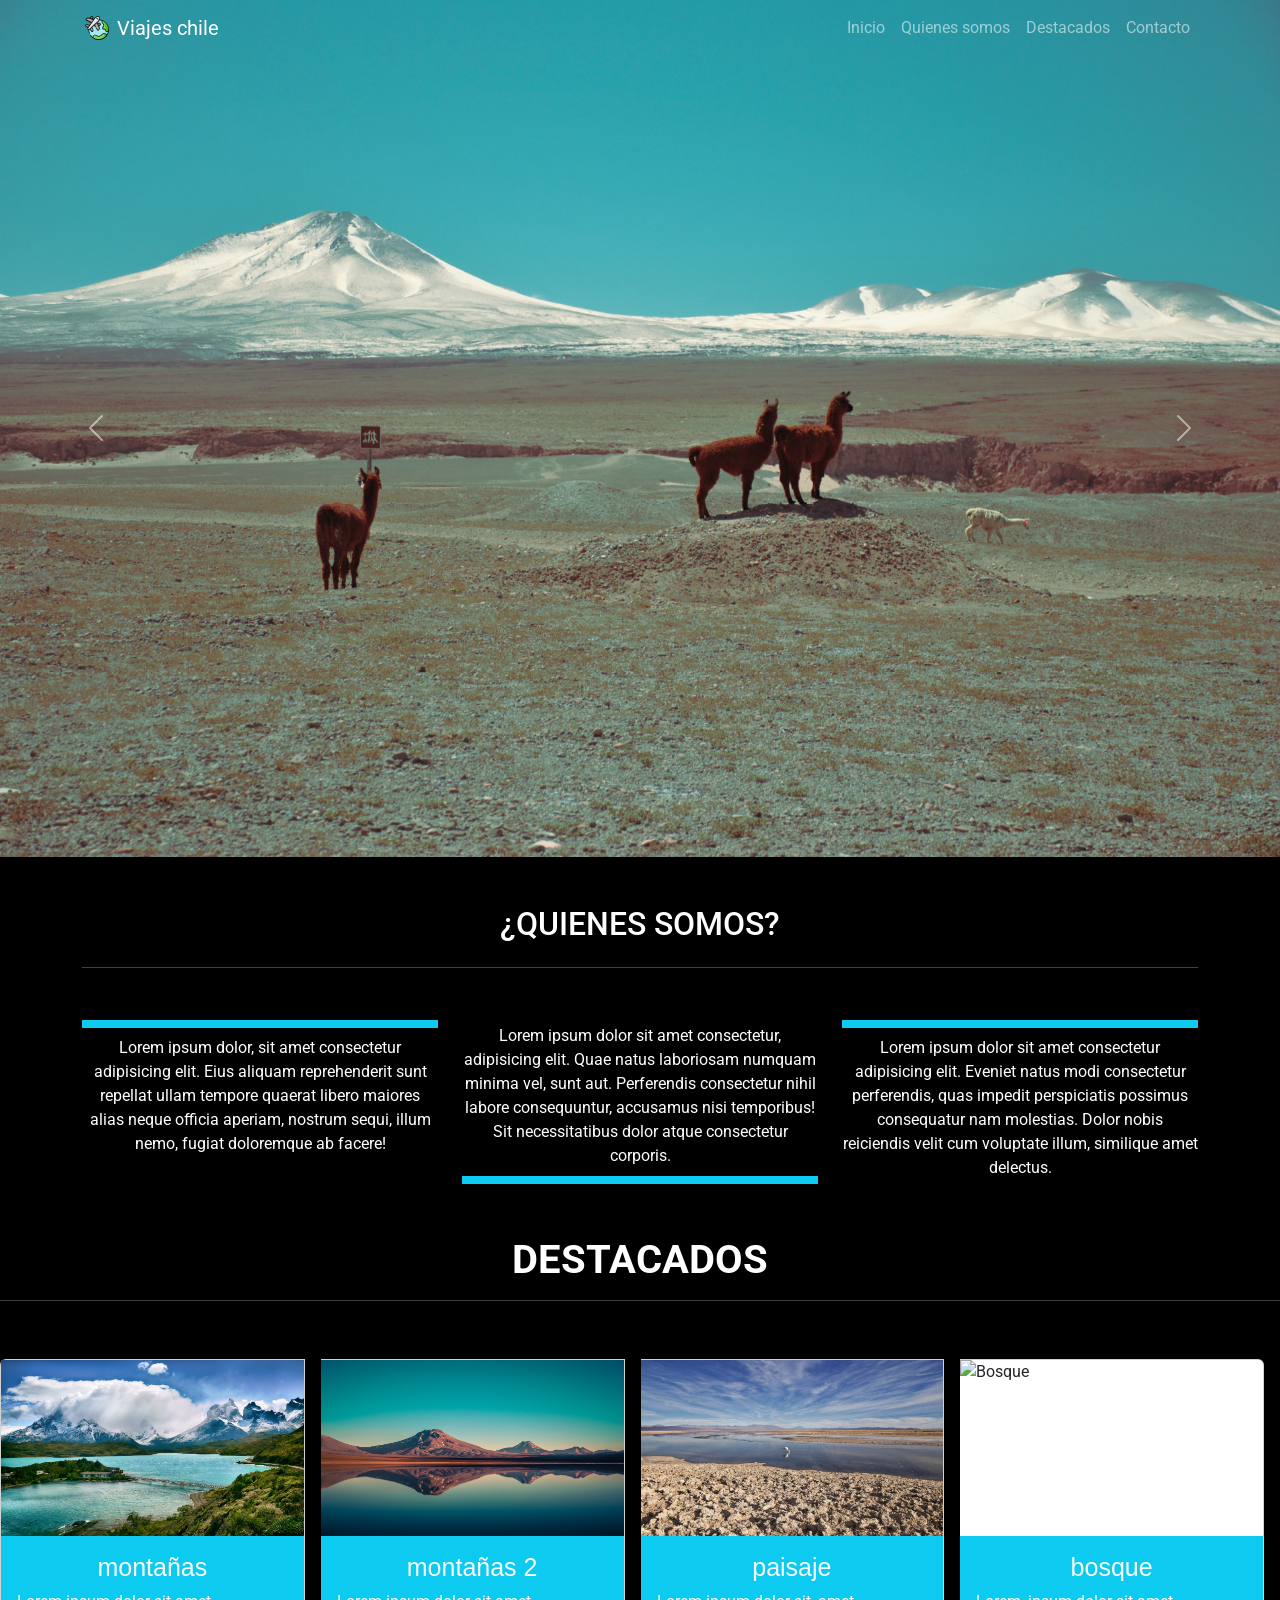
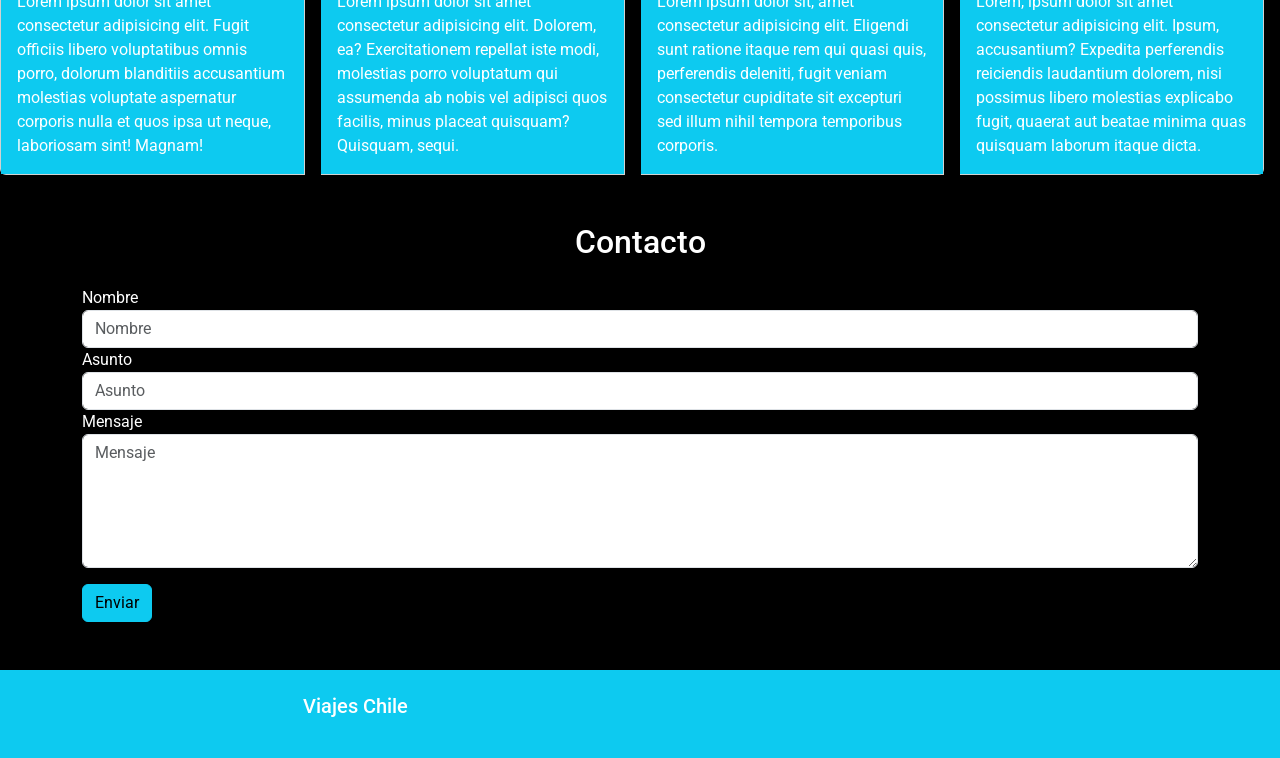
==== index.html @ 18999d62 "Update index.html" ====
<!DOCTYPE html>
<html lang="en">
<head>
    <link rel="shortcut icon" type="image/png" href="assets/favicon/favicon.png"/>
    <meta charset="UTF-8">
    <meta author="Eduardo Ramos">
    <meta description="Viajes Chile">
    <meta keywords="html,bootstrap,js,github">
    <meta name="viewport" content="width=device-width, initial-scale=1.0">
    <link rel="stylesheet" href="/assets/css/style.css">
    <link rel="preconnect" href="https://fonts.googleapis.com">
<link rel="preconnect" href="https://fonts.gstatic.com" crossorigin>
<link href="https://fonts.googleapis.com/css2?family=Roboto:ital,wght@0,100;0,300;0,400;0,500;0,700;0,900;1,100;1,300;1,400;1,500;1,700;1,900&display=swap" rel="stylesheet"><link href="https://cdn.jsdelivr.net/npm/bootstrap@5.3.3/dist/css/bootstrap.min.css" rel="stylesheet" integrity="sha384-QWTKZyjpPEjISv5WaRU9OFeRpok6YctnYmDr5pNlyT2bRjXh0JMhjY6hW+ALEwIH" crossorigin="anonymous">
    <script src="https://cdn.jsdelivr.net/npm/bootstrap@5.3.3/dist/js/bootstrap.bundle.min.js" integrity="sha384-YvpcrYf0tY3lHB60NNkmXc5s9fDVZLESaAA55NDzOxhy9GkcIdslK1eN7N6jIeHz" crossorigin="anonymous"></script>
    <script src="https://kit.fontawesome.com/6db0baafe4.js" crossorigin="anonymous"></script>
    <title>Viajes Chile</title>
</head >
<body id="body">

    <!-- navbar de la pagina -->
    <section>
    <nav class="navbar navbar-expand-lg navbar-dark fixed-top">
        <div class="container">
            <a class="navbar-brand" href="index.html">
              <img src="assets/img/viajes.svg" alt="Logo" width="30" height="24" class="d-inline-block align-text-top"> Viajes chile
            </a>
          </a>
          <button class="navbar-toggler" type="button" data-bs-toggle="collapse" data-bs-target="#navbarNav" aria-controls="navbarNav" aria-expanded="false" aria-label="Toggle navigation">
            <span class="navbar-toggler-icon"></span>
          </button>
          <div class="collapse navbar-collapse" id="navbarNav">
            <ul class="navbar-nav ms-auto">
              <li class="nav-item">
              <a class="nav-link" href="index.html">Inicio</a>
              </li>
              <li class="nav-item">
              <a class="nav-link" href="#quienes-somos">Quienes somos</a>
              </li>
              <li class="nav-item">
              <a class="nav-link" href="#destacados">Destacados</a>
              </li>
              <li class="nav-item">
              <a class="nav-link" href="#contacto">Contacto</a>
              </li>
        </section>

<!-- carrousel en prueba-->
           <header id="header">
   <div id="carouselExampleAutoplaying" class="carousel slide" data-bs-ride="carousel">     
             <div class="carousel-inner">
              <div class="carousel-item active">
              <img
              src="assets/img/carousel1.jpg" class="d-block w-100" alt="llamas"/>
             </div>
             <div class="carousel-item">
              <img src="assets/img/carousel2.jpg" class="d-block w-100" alt="moai"/>
            </div>   
            <div class="carousel-item">
              <img src="assets/img/carousel3.jpg" class="d-block w-100" alt="pinguino"/>
          </div>
         </div>
           <button class="carousel-control-prev"
            type="button" data-bs-target="#carouselExampleAutoplaying" data-bs-slide="prev">
           <span class="carousel-control-prev-icon" aria-hidden="true"></span>
           <span class="visually-hidden">Previous</span>
         </button>
          <button
            class="carousel-control-next" type="button" data-bs-target="#carouselExampleAutoplaying" data-bs-slide="next">
           <span class="carousel-control-next-icon" aria-hidden="true"></span>
           <span class="visually-hidden">Next</span>
        </button>
      </div>
      </header>

<!-- parrafos TERMINAR -->
      <div >
        <section id="contenidoquienessomos d-none d-md-block">
        <div class="container-fluid principal" id="quienes-somos">
          <div class="container contenido">
          <h2 class="mt-5 mb-4 text-center">¿QUIENES SOMOS?</h2>
          <hr class="myhr">
          <div class="row mt-5">
            <div class="col-12 col-md-4 d-none d-md-block text-center">
              <div class="bg-info">
                <i class="fa-solid fa-plane fa-1x my-1 p-1"></i>
              </div>
              <p class="my-2">Lorem ipsum dolor, sit amet consectetur adipisicing elit. Eius aliquam reprehenderit sunt repellat ullam tempore quaerat libero maiores alias neque officia aperiam, nostrum sequi, illum nemo, fugiat doloremque ab facere!
              </p>
            </div>
            <div class="col-12 col-md-4 d-none d-md-block parrafo text-center">
              <p class="my-2">Lorem ipsum dolor sit amet consectetur, adipisicing elit. Quae natus laboriosam numquam minima vel, sunt aut. Perferendis consectetur nihil labore consequuntur, accusamus nisi temporibus! Sit necessitatibus dolor atque consectetur corporis.
              </p>
              <div class="bg-info">
                <i class="fa-solid fa-mountain fa-1x my-1 p-1"></i>
              </div>
            </div>
            <div class="col-12 col-md-4 d-none d-md-block text-center">
              <div class="bg-info">
                <i class="fa-solid fa-route fa-1x my-1 p-1"></i>
              </div>
              <p class="my-2">Lorem ipsum dolor sit amet consectetur adipisicing elit. Eveniet natus modi consectetur perferendis, quas impedit perspiciatis possimus consequatur nam molestias. Dolor nobis reiciendis velit cum voluptate illum, similique amet delectus.
              </p>
            </div>
          </div>
        </section>

<!-- Destacadoss -->
<section id="destacados">
  <h2 class="display-6 fw-bold text-center mt-5">DESTACADOS</h2>
  <hr />
  <div class="card-group mb-5 mt-5" class="container">
    <div class="card  me-3">
      <img src="./assets/img/card1.jpg" alt="Montaña 1" />
      <div class="card-body bg-info">
        <h2 class="card-title text-light">montañas</h2>
        <p class="card-text">Lorem ipsum dolor sit amet consectetur adipisicing elit. Fugit officiis libero voluptatibus omnis porro, dolorum blanditiis accusantium molestias voluptate aspernatur corporis nulla et quos ipsa ut neque, laboriosam sint! Magnam!</p>
      </div>
    </div>
    <div class="card me-3 card1">
      <img src="./assets/img/card2.jpg" alt="Montaña 2" />
      <div class="card-body bg-info">
        <h2 class="card-title text-light">montañas 2</h2>
        <p class="card-text">Lorem ipsum dolor sit amet consectetur adipisicing elit. Dolorem, ea? Exercitationem repellat iste modi, molestias porro voluptatum qui assumenda ab nobis vel adipisci quos facilis, minus placeat quisquam? Quisquam, sequi.
        </p>
      </div>
    </div>
    <div class="card me-3">
      <img src="./assets/img/card3.jpg" alt="Paisaje" />
      <div class="card-body bg-info">
        <h2 class="card-title text-light">paisaje</h2>
        <p class="card-text">Lorem ipsum dolor sit, amet consectetur adipisicing elit. Eligendi sunt ratione itaque rem qui quasi quis, perferendis deleniti, fugit veniam consectetur cupiditate sit excepturi sed illum nihil tempora temporibus corporis.
        </p>
      </div>
    </div>
    <div class="card me-3">
      <img src="./assets/img/card4.jpg" alt="Bosque" />
      <div class="card-body bg-info">
        <h2 class="card-title text-light">bosque</h2>
        <p class="card-text">Lorem, ipsum dolor sit amet consectetur adipisicing elit. Ipsum, accusantium? Expedita perferendis reiciendis laudantium dolorem, nisi possimus libero molestias explicabo fugit, quaerat aut beatae minima quas quisquam laborum itaque dicta. 
        </p>
      </div>
    </div>
  </div>
</section>


<!-- Formulario -->
<section id="contacto">
  <div class="container">
    <h2 class="mt-5 mb-4 text-center">Contacto</h2>
    <form id="contactForm">
      <div class="form-group">
        <label for="nombre">Nombre</label>
        <input type="text" class="form-control" id="nombre" placeholder="Nombre">
      </div>
      <div class="form-group">
        <label for="asunto">Asunto</label>
        <input type="text" class="form-control" id="asunto" placeholder="Asunto">
      </div>
      <div class="form-group">
        <label for="mensaje">Mensaje</label>
        <textarea class="form-control" id="mensaje" rows="5" placeholder="Mensaje"></textarea>
      </div>
      <button type="button" id="buttonContacto" class="btn btn-info mt-3" title="Enviar Mensaje">Enviar</button>
    </form>
  </div>
</section>

</body>

<!-- footer -->
<section class="mt-5">
    <footer class="bg-info text-white py-4 text-center">
        <div class="container">
            <div class="row">
                <div class="col-md-6">
                    <h5>Viajes Chile</h5>
                </div>
                <div class="col-md-6">
                    <ul class="list-unstyled list-inline text-md-right">
                        <li class="list-inline-item"><a href="https://facebook.com/" target="_blank" data-bs-toggle="tooltip" data-bs-placement="top" title="Visita facebook"><i class="fab fa-facebook-f text-white"></i></a></li>
                        <li class="list-inline-item"><a href="https://x.com/" target="_blank" data-bs-toggle="tooltip" data-bs-placement="top" title="Visita X"><i class="fab fa-x text-white"></i></a></li>
                        <li class="list-inline-item"><a href="https://instagram.com/" target="_blank" data-bs-toggle="tooltip" data-bs-placement="top" title="Visita instagram"><i class="fab fa-instagram text-white"></i></a></li>
                        <li class="list-inline-item"><a href="https://github.com/" target="_blank" data-bs-toggle="tooltip" data-bs-placement="top" title="Visita github"><i class="fab fa-github text-white"></i></a></li>
                    </ul>                
                </div>
            </div>
        </div>
    </footer>
</section>
<script src="https://cdn.jsdelivr.net/npm/@popperjs/core@2.11.8/dist/umd/popper.min.js" integrity="sha384-I7E8VVD/ismYTF4hNIPjVp/Zjvgyol6VFvRkX/vR+Vc4jQkC+hVqc2pM8ODewa9r" crossorigin="anonymous">
</script>
<script src="https://cdn.jsdelivr.net/npm/bootstrap@5.3.3/dist/js/bootstrap.min.js" integrity="sha384-0pUGZvbkm6XF6gxjEnlmuGrJXVbNuzT9qBBavbLwCsOGabYfZo0T0to5eqruptLy" crossorigin="anonymous">
</script>
<script src="https://code.jquery.com/jquery-3.7.1.min.js"
        integrity="sha256-/JqT3SQfawRcv/BIHPThkBvs0OEvtFFmqPF/lYI/Cxo=" crossorigin="anonymous"></script>
<script src="/assets/js/script.js"></script>
</body>
</html>
---- assets/css/style.css ----
/* agregando fuente color de fondo y color de texto  */
#body{
    background-color: #000;
    color: #fff; /* texto a blanco */
    font-family: 'Roboto'
    
    }
    
    /* test dar font a navbar */
    
    .navbar p{
      font-size:25px;
      font-family: "Roboto", sans-serif;
      font-weight:500;
      color:#ffffff;
    }
    
    /* ---quienes somos testeos--- */
    
    /* iconos */
    .contenido i{
    align-items: center;
    justify-content: center;
    display: flex;
    }
    
    
    /* --- Destacados test--- */
        
    @media(max-width:435px){
      #destacados h2{
        font-size: 23px;
    }
    }
    
    
    .card h2 {
    font-size:25px;
    font-family: "Cabin",sans-serif;
    font-weight:500;
    justify-content: center;
    text-align: center;
    }
    
    .card p {
    font-family: "Roboto", sans-serif;
    font-size: 16px;
    font-weight:400;
    color:#ffffff;
    
    }
    .card {
      flex: 1;
      margin-right: 10px;
      margin-top: 10px;
      margin-bottom: 10px; 
    }
      
      
    @media (max-width: 1196px) {
    .card-group {
      flex-direction: column;           
    }
    .card-body h2{
      font-weight: bold;
    }
    } 
     
    @media (max-width: 768px) {
    #destacados .card-text {
      font-size: 80%;
      margin-top: 0px;
      font-weight: 600;
    }
    .card-group {
    margin-top: 1px; 
    margin-bottom: 1px;
    }
    }
    
    
    @media (max-width: 912px) {
    #destacados .card-text {
      font-size: 80%;
      margin-top: 0px;
      font-weight: 600;
    }
    
    .card-group {
    margin-top: 1px; 
    margin-bottom: 1px;
    }
    }
    
    .card img{
    height: 11rem;
    }
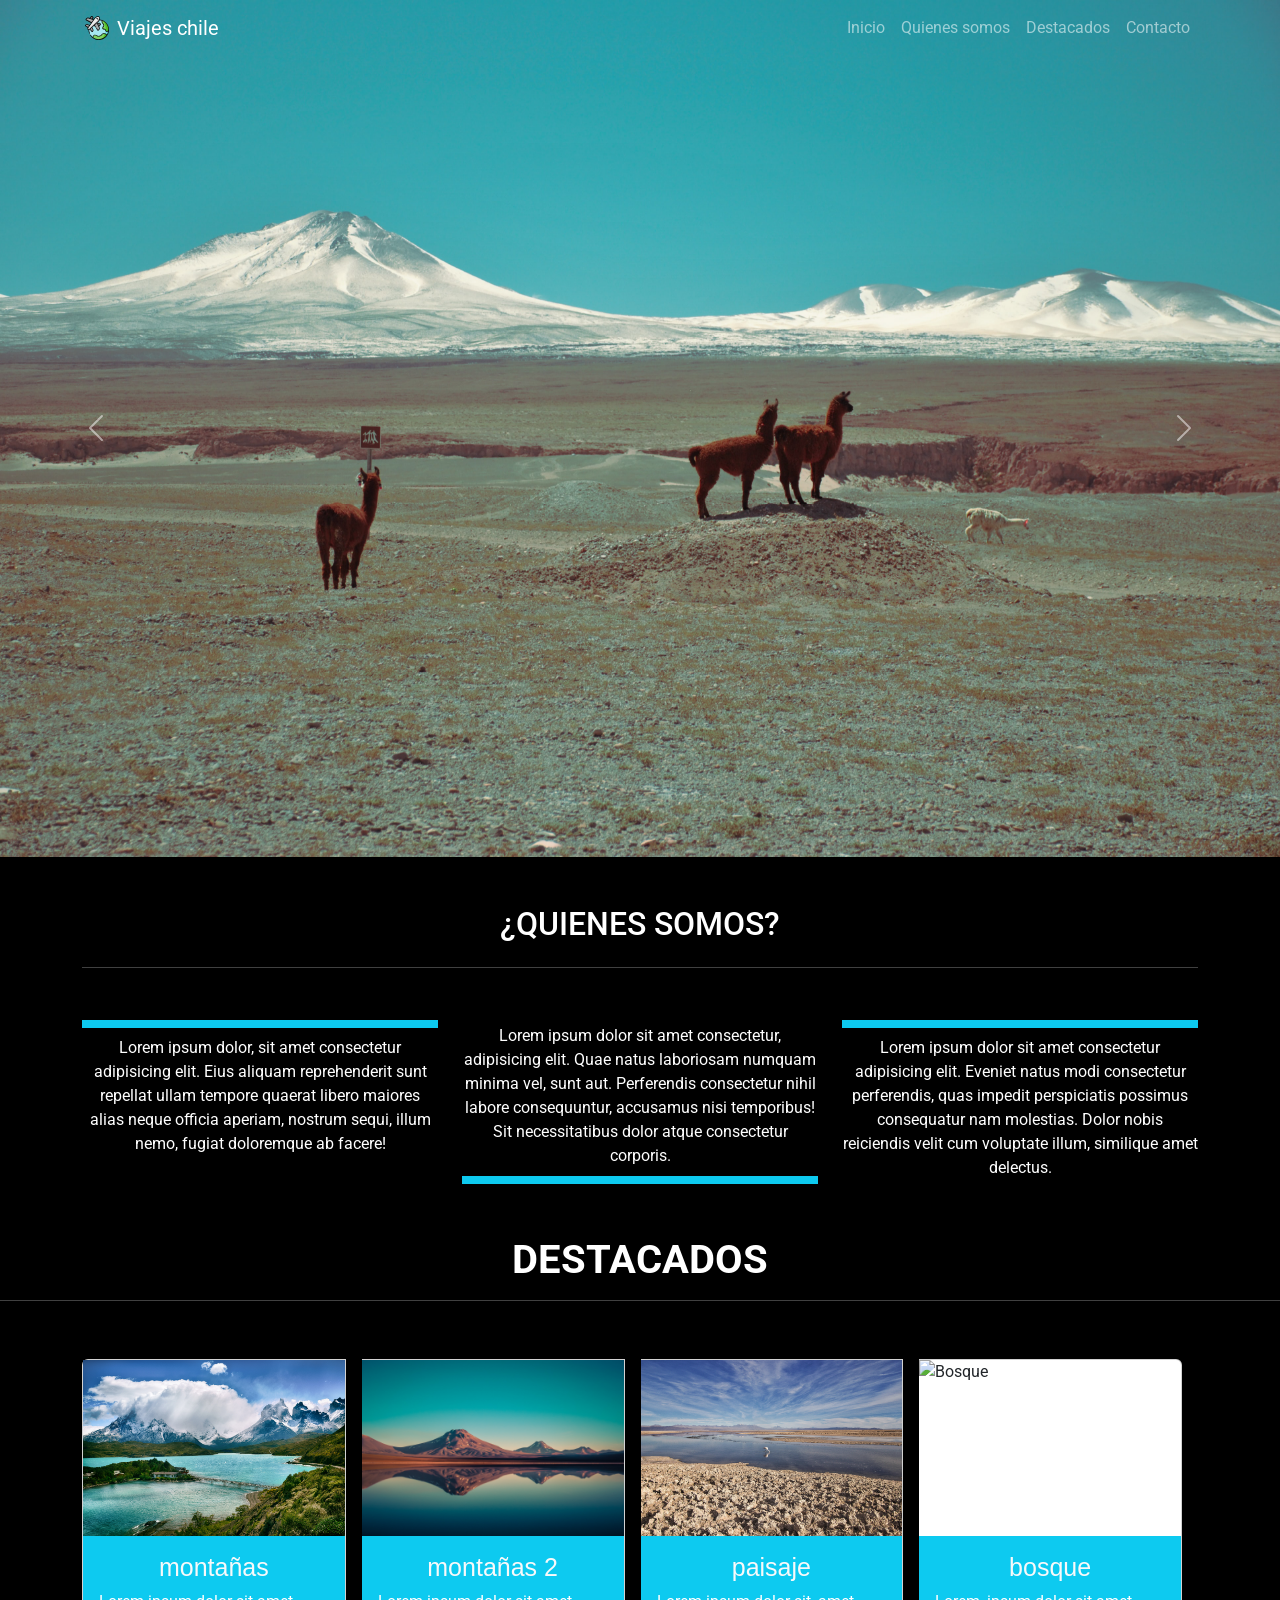
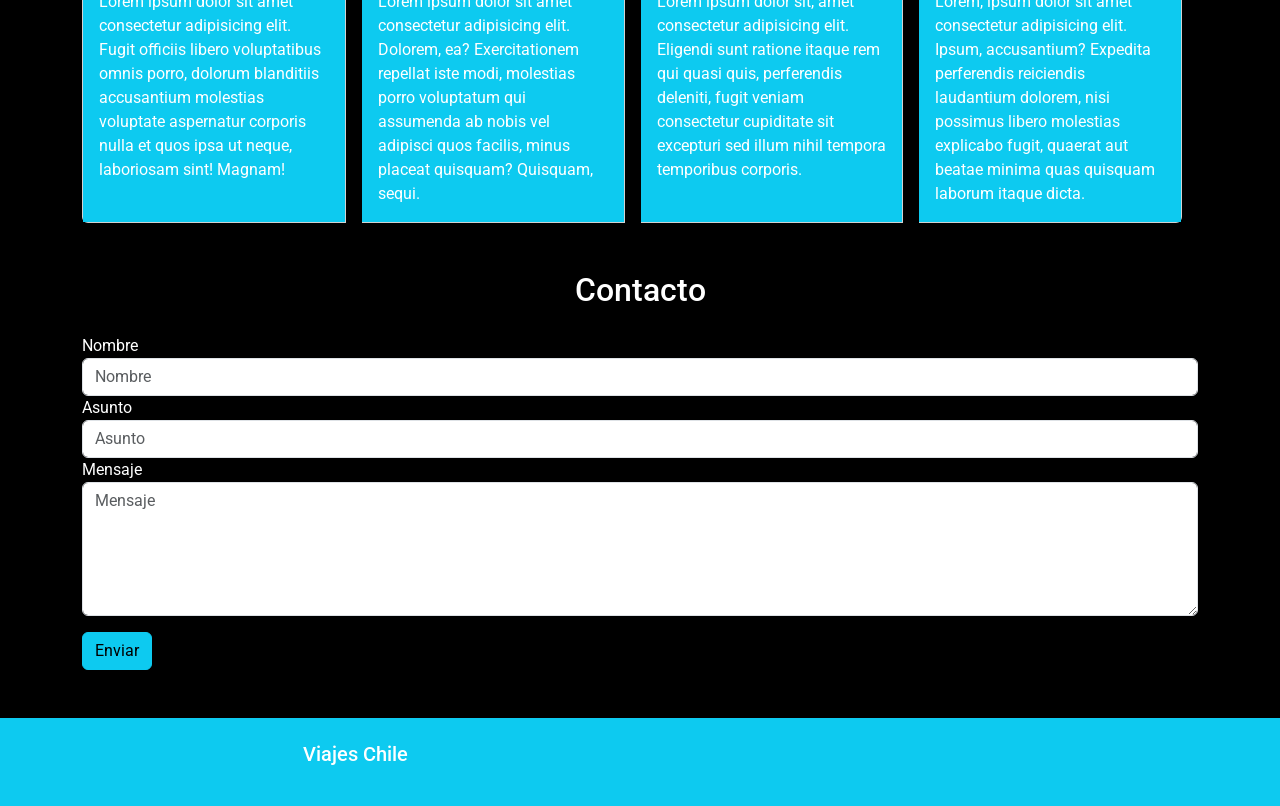
==== commit c7758ee8: "header test se agrega un header para dar fondo black" ====
--- a/index.html
+++ b/index.html
@@ -15,8 +15,8 @@
     <script src="https://kit.fontawesome.com/6db0baafe4.js" crossorigin="anonymous"></script>
     <title>Viajes Chile</title>
 </head >
-<body id="body">
-
+<body>
+ <header id="header">
     <!-- navbar de la pagina -->
     <section>
     <nav class="navbar navbar-expand-lg navbar-dark fixed-top">
@@ -108,6 +108,7 @@
 <section id="destacados">
   <h2 class="display-6 fw-bold text-center mt-5">DESTACADOS</h2>
   <hr />
+  <div class="container">
   <div class="card-group mb-5 mt-5" class="container">
     <div class="card  me-3">
       <img src="./assets/img/card1.jpg" alt="Montaña 1" />
--- a/assets/css/style.css
+++ b/assets/css/style.css
@@ -1,10 +1,9 @@
-/* agregando fuente color de fondo y color de texto  */
-#body{
+
+
+#header{
     background-color: #000;
-    color: #fff; /* texto a blanco */
-    font-family: 'Roboto'
-    
-    }
+    color: #fff; /* texto a blanco */ 
+    font-family: "Roboto", sans-serif;    }
     
     /* test dar font a navbar */
     
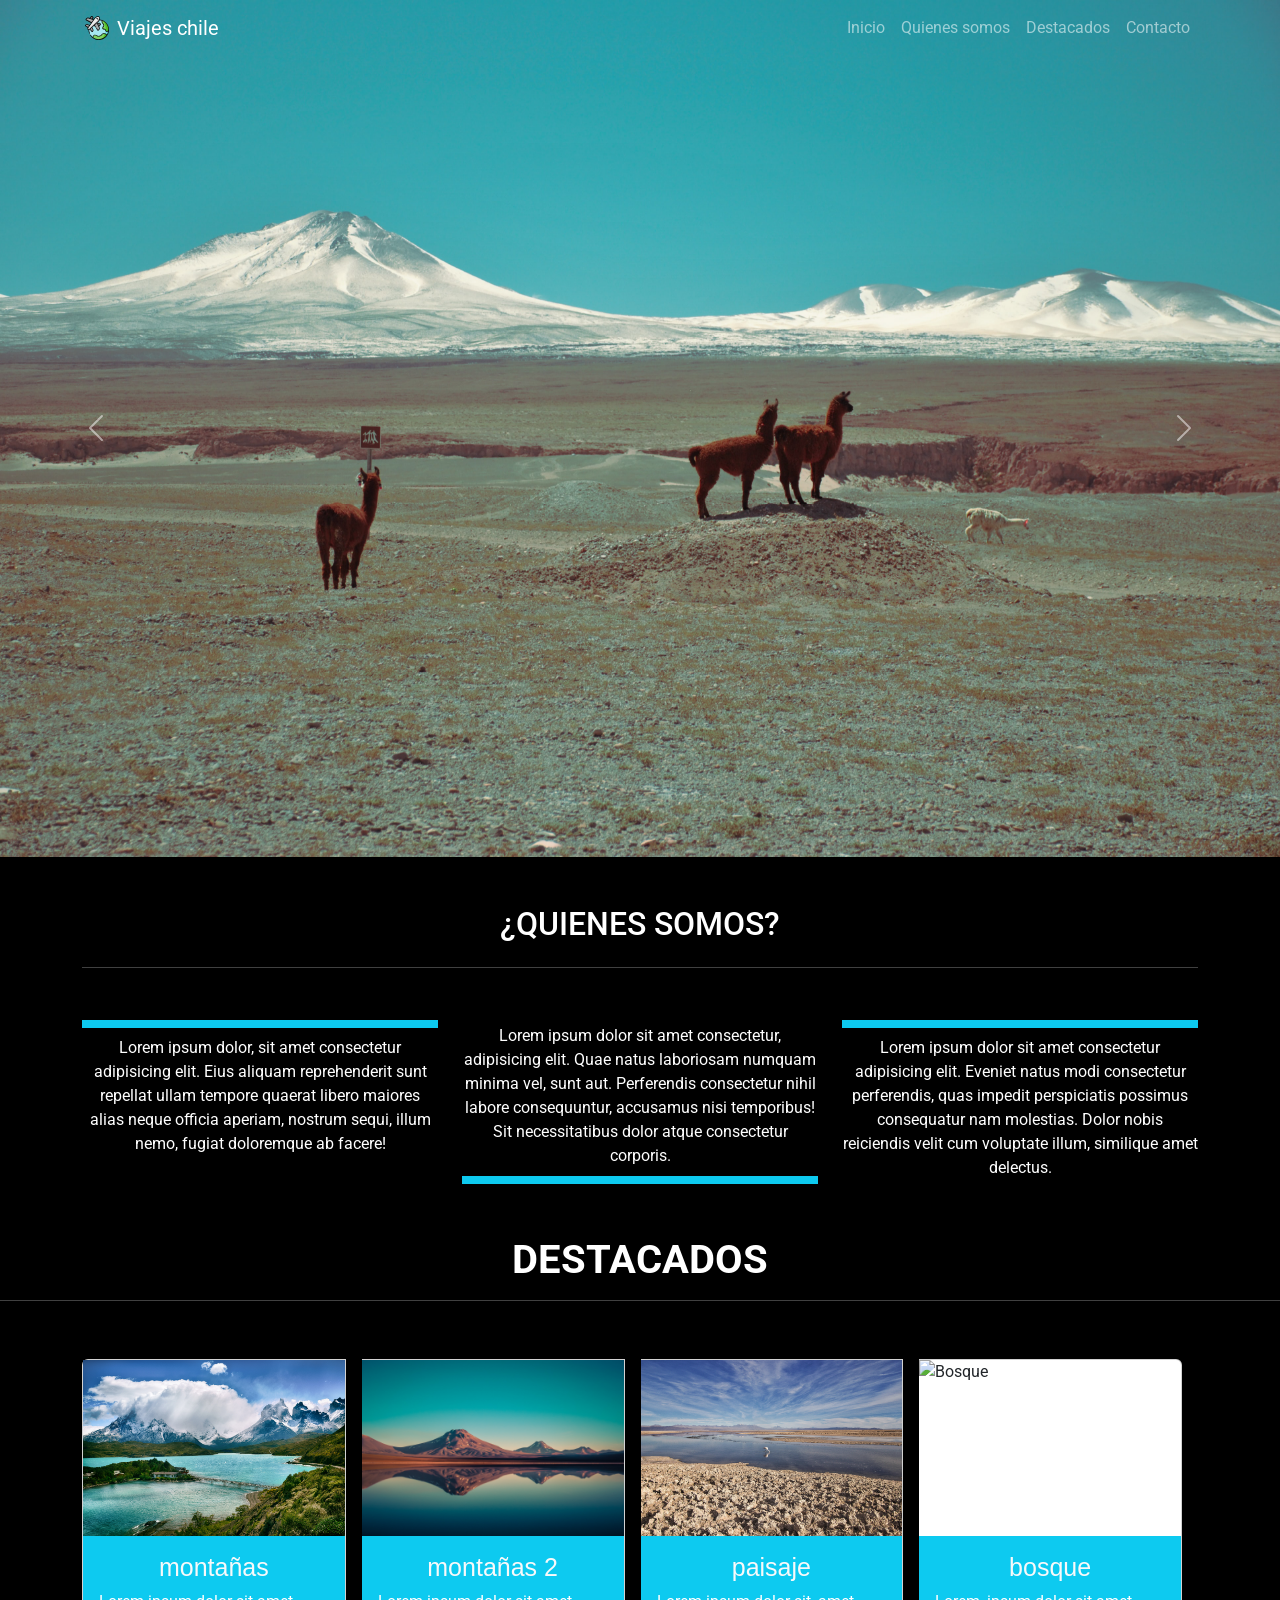
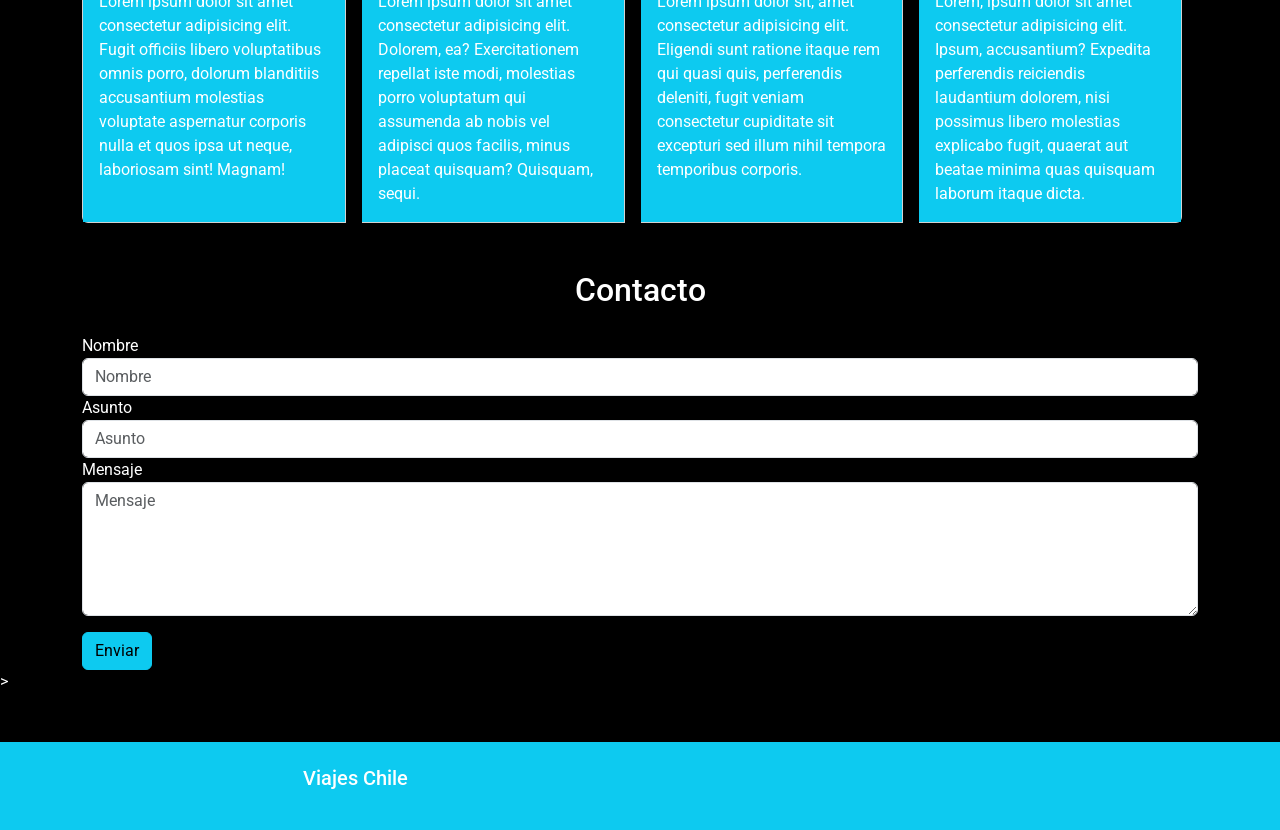
==== commit bcd7830e: "Update index.html" ====
--- a/index.html
+++ b/index.html
@@ -45,6 +45,7 @@
         </section>
 
 <!-- carrousel en prueba-->
+<section>
            <header id="header">
    <div id="carouselExampleAutoplaying" class="carousel slide" data-bs-ride="carousel">     
              <div class="carousel-inner">
@@ -71,8 +72,9 @@
         </button>
       </div>
       </header>
-
+    </section>
 <!-- parrafos TERMINAR -->
+           <header id="header">
       <div >
         <section id="contenidoquienessomos d-none d-md-block">
         <div class="container-fluid principal" id="quienes-somos">
@@ -103,8 +105,9 @@
             </div>
           </div>
         </section>
-
+      </header>
 <!-- Destacadoss -->
+<header id="header">
 <section id="destacados">
   <h2 class="display-6 fw-bold text-center mt-5">DESTACADOS</h2>
   <hr />
@@ -146,6 +149,7 @@
 
 
 <!-- Formulario -->
+<header id="header">
 <section id="contacto">
   <div class="container">
     <h2 class="mt-5 mb-4 text-center">Contacto</h2>
@@ -166,7 +170,7 @@
     </form>
   </div>
 </section>
-
+</header>>
 </body>
 
 <!-- footer -->
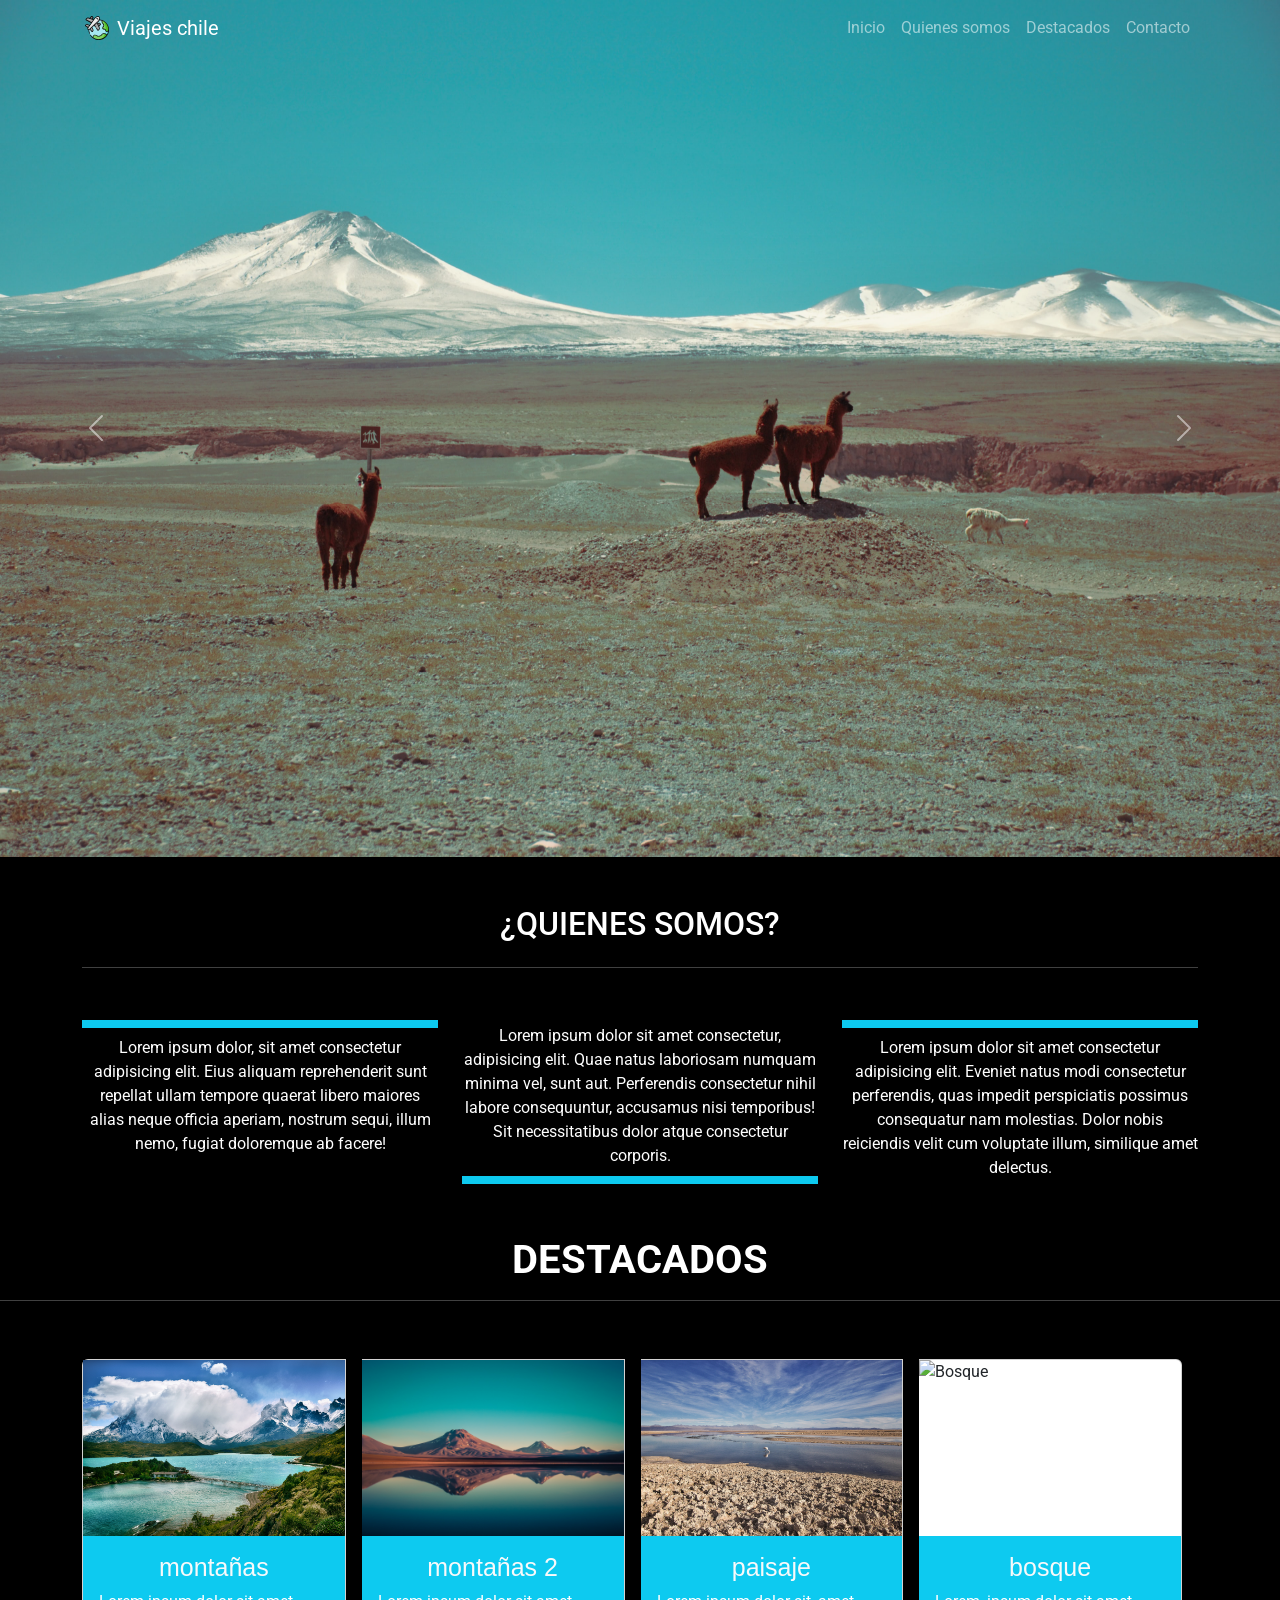
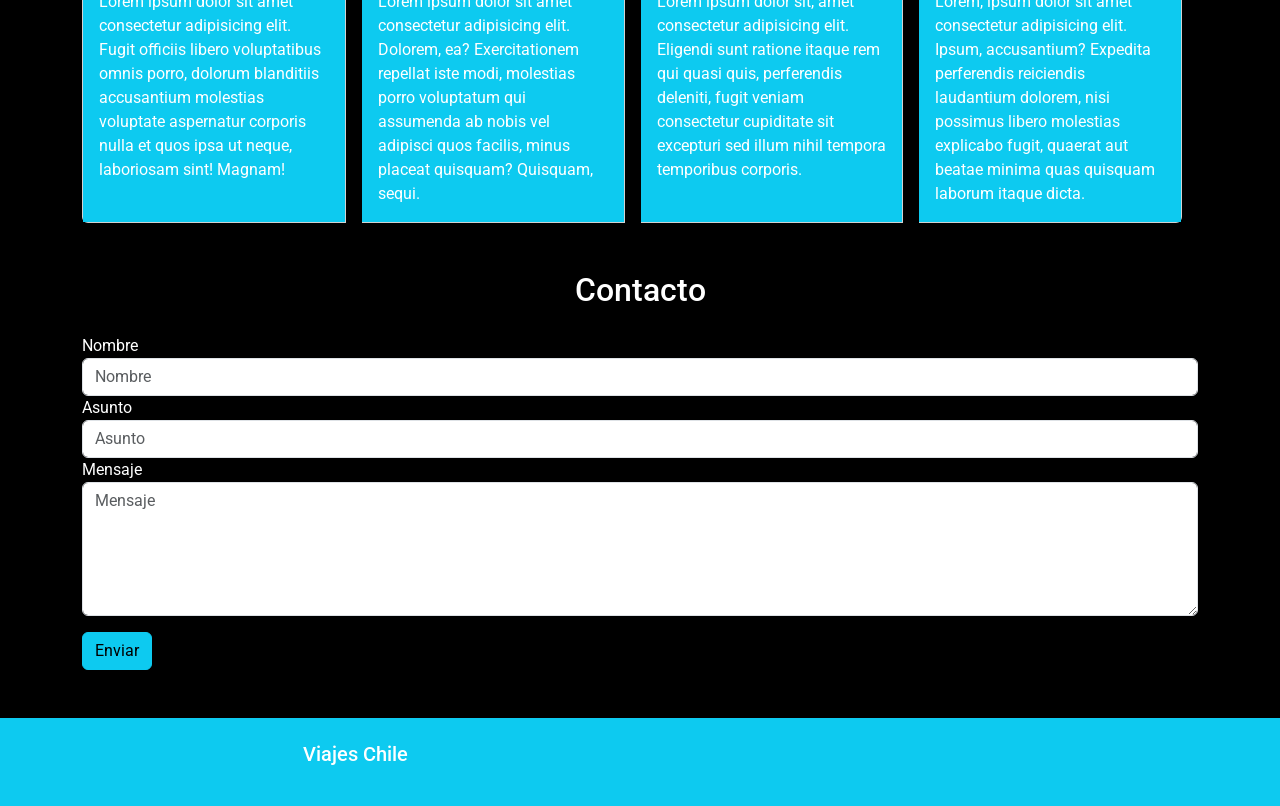
==== commit f2a8151f: "Update index.html" ====
--- a/index.html
+++ b/index.html
@@ -16,7 +16,7 @@
     <title>Viajes Chile</title>
 </head >
 <body>
- <header id="header">
+<header id="header">
     <!-- navbar de la pagina -->
     <section>
     <nav class="navbar navbar-expand-lg navbar-dark fixed-top">
@@ -45,7 +45,6 @@
         </section>
 
 <!-- carrousel en prueba-->
-<section>
            <header id="header">
    <div id="carouselExampleAutoplaying" class="carousel slide" data-bs-ride="carousel">     
              <div class="carousel-inner">
@@ -72,9 +71,8 @@
         </button>
       </div>
       </header>
-    </section>
+
 <!-- parrafos TERMINAR -->
-           <header id="header">
       <div >
         <section id="contenidoquienessomos d-none d-md-block">
         <div class="container-fluid principal" id="quienes-somos">
@@ -105,9 +103,8 @@
             </div>
           </div>
         </section>
-      </header>
+
 <!-- Destacadoss -->
-<header id="header">
 <section id="destacados">
   <h2 class="display-6 fw-bold text-center mt-5">DESTACADOS</h2>
   <hr />
@@ -149,7 +146,6 @@
 
 
 <!-- Formulario -->
-<header id="header">
 <section id="contacto">
   <div class="container">
     <h2 class="mt-5 mb-4 text-center">Contacto</h2>
@@ -170,7 +166,7 @@
     </form>
   </div>
 </section>
-</header>>
+
 </body>
 
 <!-- footer -->
